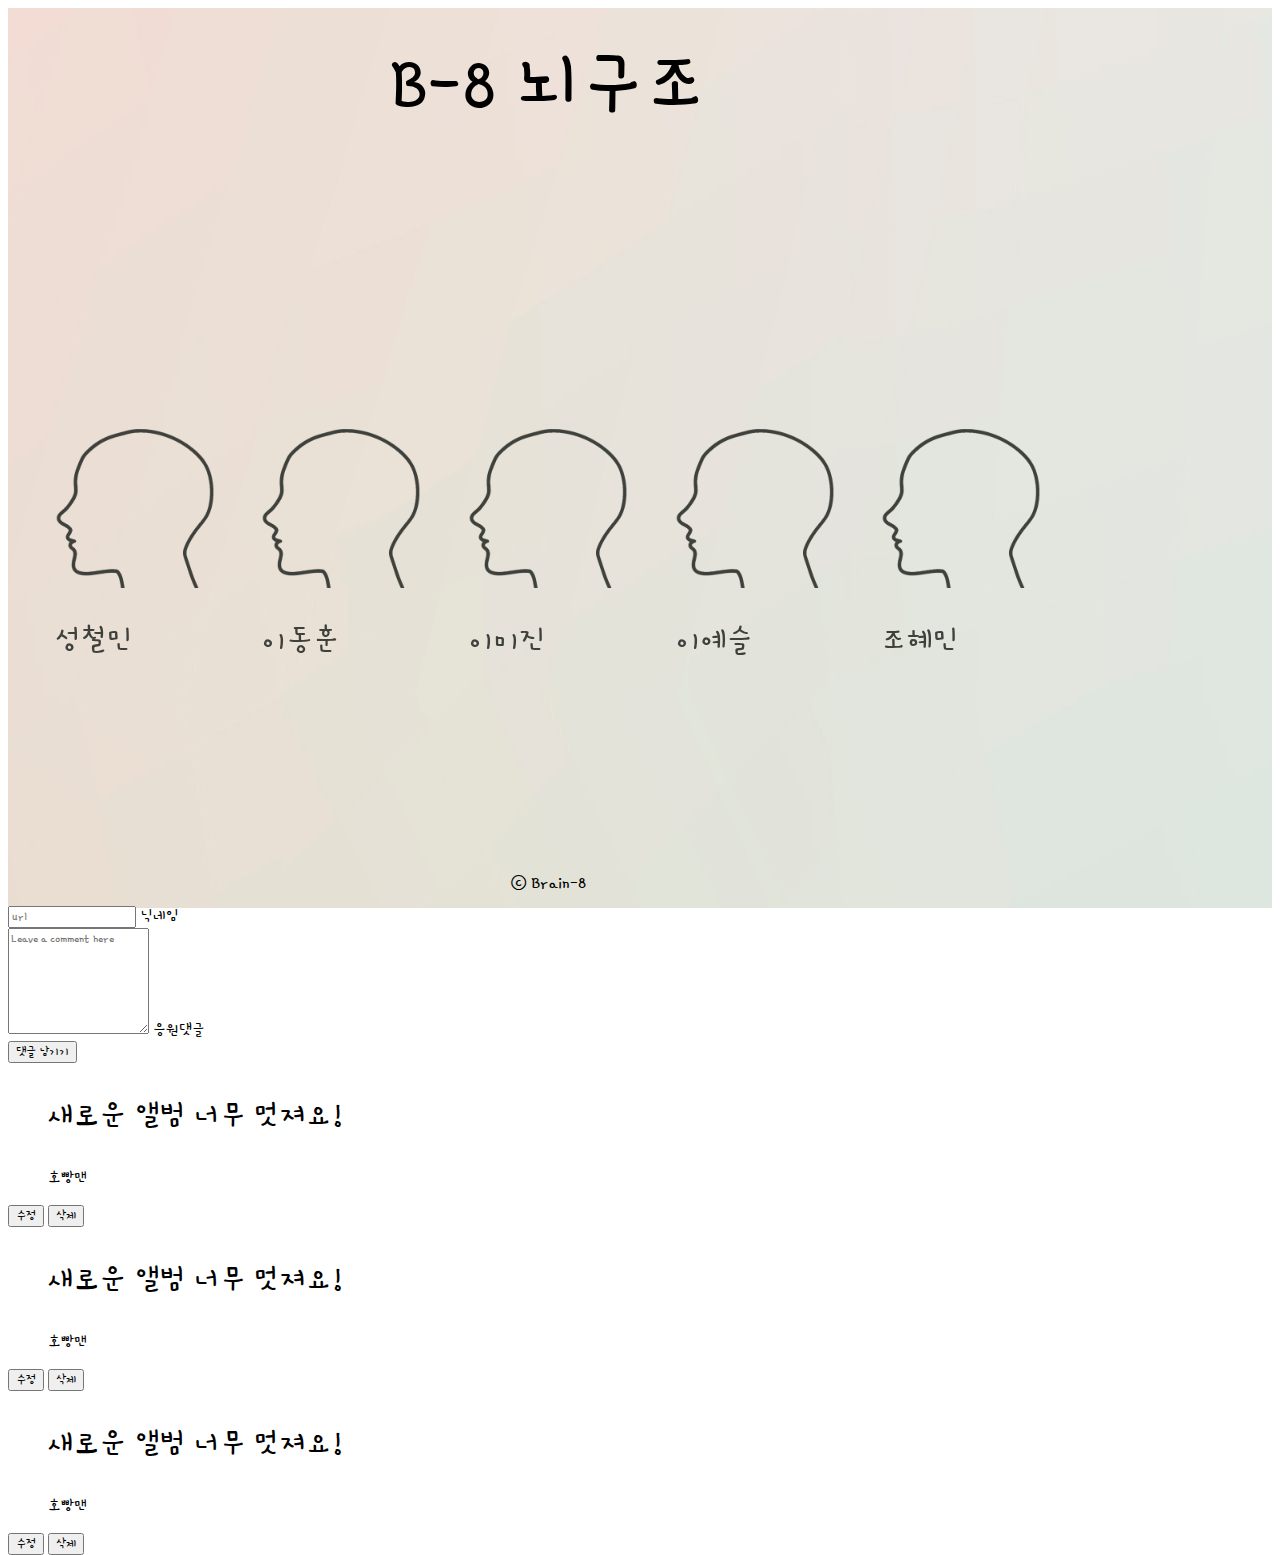
==== index.html @ 3bac29fd "comment save & show" ====
<!DOCTYPE html>
<html lang="en">

<head>
  <meta charset="UTF-8">
  <meta http-equiv="X-UA-Compatible" content="IE=edge">
  <meta name="viewport" content="width=device-width, initial-scale=1.0">
  <meta property="og:title" content="B-8조" />
  <meta property="og:description" content="팀 소개 페이지" />
  <meta property="og:image" content="img" />
  <title>B-8 팀 소개 페이지</title>

  <!-- css link -->
  <link rel="stylesheet" href="../static/css/style.css?after" type="text/css">
  <link rel="stylesheet" href="../static/css/animations.css?after" type="text/css">

  <!-- 부트스트랩, jQuery -->
  <link href="https://cdn.jsdelivr.net/npm/bootstrap@5.2.3/dist/css/bootstrap.min.css" rel="stylesheet"
    integrity="sha384-rbsA2VBKQhggwzxH7pPCaAqO46MgnOM80zW1RWuH61DGLwZJEdK2Kadq2F9CUG65" crossorigin="anonymous">
  <script src="https://ajax.googleapis.com/ajax/libs/jquery/3.5.1/jquery.min.js"></script>
  <script src="https://cdn.jsdelivr.net/npm/bootstrap@5.0.2/dist/js/bootstrap.bundle.min.js"
    integrity="sha384-MrcW6ZMFYlzcLA8Nl+NtUVF0sA7MsXsP1UyJoMp4YLEuNSfAP+JcXn/tWtIaxVXM"
    crossorigin="anonymous"></script>
</head>

<script>
  /* brain content hovering jquery */
  $(document).ready(function () {
    $('.brain').hover(function () {
      $(this).addClass('floating');
    },
      function () {
        $(this).removeClass('floating');
      }
    )
  })
  /* brain content hovering jquery end */



  // comment POST

  $(document).ready(function () {
        show_comment();
      });
     
      function save_comment() {

        let name = $('#name').val()
        let comment = $('#comment').val()
        let formData = new FormData();
        formData.append("name_give", name);
        formData.append("comment_give", comment);

        fetch('/', {method: "POST", body: formData,}).then((res) => res.json()).then((data) => {
         
            alert(data["msg"]);
            window.location.reload();
          });
      }

      //comment GET

      function show_comment() { 
        fetch('/comment',{ method: "GET" }).then((res) => res.json()).then((data) => {
						let rows = data['result']
            

            $('#comment-list').empty()

            rows.forEach((a)=>{
              let name = a['name']
              let comment = a['comment']
              let _id =a['_id']
              // id 값을 forEach 에서 네임이랑 커멘트처럼 받아서 어펜드 붙이는 그 에디트 ,리무브 함수의 소괄호 안에 넣어주면

              let temp_html = `<div class="card">
                                  <div class="card-body">
                                    <blockquote class="blockquote mb-0">
                                      <p>${comment}</p>
                                      <footer class="blockquote-footer">${name}</footer>
                                    </blockquote>
                                  </div>
                                </div>
                                <button onclick="edit_comment(${_id})" type="button" class="btn btn-dark">
                                        수정
                                      </button>
                                      <button onclick="remove_comment(${_id})" type="button" class="btn btn-dark">
                                        삭제
                                      </button>`

              $('#comment-list').append(temp_html)
         })
				})
      }



      // function edit_comment(_id){
      //   fetch ('/comment/edit/'+_id,{method : "POST"}).then((res)=>res.json()).then((data) => {})


      //   alert(data["msg"]);
      //   window.location.reload();
      // }

      //edit_comment GET edit 뒤에 아이디 값이 url이 되게

      // function edit_comment(_id) {
      //   fetch('/comment/edit/'+_id,{method : "GET"}).then((res)=>res.json()).then((data)=>{
      //     let select = data['result']
      //         $('#textarea').empty
      //       select.forEach((a)=>{
      //         let name = a['name']
      //         let comment = a['comment']
      //         let _id =a['_id']

  // id 값을 forEach 에서 네임이랑 커멘트처럼 받아서 어펜드 붙이는 그 에디트 ,리무브 함수의 소괄호 안에 넣어주면

  // let before_edit_html = `<div class="mypost">
  //                           <div class="form-floating mb-3">
  //                             <input type="text" class="form-control" id="name" placeholder="url" />
  //                             <label for="floatingInput">${name}</label>
  //                           </div>
  //                           <div class="form-floating">
  //                             <textarea
  //                               class="form-control"
  //                               placeholder="Leave a comment here"
  //                               id="comment"
  //                               style="height: 100px"
  //                             ></textarea>
  //                             <label for="floatingTextarea2">${comment}</label>
  //                           </div>
  //                           <button onclick="save_comment(${_id})" type="button" class="btn btn-dark">
  //                             댓글 남기기
  //                           </button>
                          
  //                         </div>`
                          
  //                         $('#textarea').append(before_edit_html)
       
  //       })
  //     })}


      // function show_edited_comment(){
      //   fetch('/comment/edit/'+id, {method: "POST", body: formData,}).then((res) => res.json()).then((data) => {
         
      //   let name = $('#name').val()
      //   let comment = $('#comment').val()
      //   let formData = new FormData();
      //   formData.append("editname_give", name);
      //   formData.append("editcomment_give", comment);

      //    alert(data["msg"]);
      //    window.location.reload();


      //  });

      // }

</script>

<body>
  <div class="cover">
    <div class="container">

      <!-- title html -->
      <div class="title">
        B-8 뇌구조
      </div>
      <!-- title html end -->

      <!-- section html -->
      <div class="section">
        <div class="brain-cover">
          <div class="brain">
            <img src="../static/img/brain.png">
            <p>성철민</p>
          </div>
          <div class="brain">
            <img src="../static/img/brain.png">
            <p>이동훈</p>
          </div>
          <div class="brain">
            <img src="../static/img/brain.png">
            <p>이미진</p>
          </div>
          <div class="brain">
            <img src="../static/img/brain.png">
            <p>이예슬</p>
          </div>
          <div class="brain">
            <img src="../static/img/brain.png">
            <p>조혜민</p>
          </div>
        </div>
      </div>
      <div class="bottom">
        <p style="margin: 0 auto; font-size: 1.2rem;">ⓒ Brain-8</p>
      </div>
      



      <div class="mypost" id="textarea">
        <div class="form-floating mb-3">
          <input type="text" class="form-control" id="name" placeholder="url" />
          <label for="floatingInput">닉네임</label>
        </div>
        <div class="form-floating">
          <textarea
            class="form-control"
            placeholder="Leave a comment here"
            id="comment"
            style="height: 100px"
          ></textarea>
          <label for="floatingTextarea2">응원댓글</label>
        </div>
        <button onclick="save_comment()" type="button" class="btn btn-dark">
          댓글 남기기
        </button>
       
      </div>
      <div class="mycards" id="comment-list">
        <div class="card">
          <div class="card-body">
            <blockquote class="blockquote mb-0">
              <p>새로운 앨범 너무 멋져요!</p>
              <footer class="blockquote-footer">호빵맨</footer>
            </blockquote>
             <button onclick="edit_comment()" type="button" class="btn btn-dark">
          수정
        </button>
        <button onclick="remove_comment()" type="button" class="btn btn-dark">
          삭제
        </button>
          </div>
        </div>
        <div class="card">
          <div class="card-body">
            <blockquote class="blockquote mb-0">
              <p>새로운 앨범 너무 멋져요!</p>
              <footer class="blockquote-footer">호빵맨</footer>
            </blockquote>
            <button onclick="edit_comment()" type="button" class="btn btn-dark">
              수정
            </button>
            <button onclick="remove_comment()" type="button" class="btn btn-dark">
              삭제
            </button>
          </div>
        </div>
        <div class="card">
          <div class="card-body">
            <blockquote class="blockquote mb-0">
              <p>새로운 앨범 너무 멋져요!</p>
              <footer class="blockquote-footer">호빵맨</footer>
            </blockquote>
            <button onclick="edit_comment()" type="button" class="btn btn-dark">
              수정
            </button>
            <button onclick="remove_comment()" type="button" class="btn btn-dark">
              삭제
            </button>
          </div>
        </div>
      </div>
      
      <!-- section html end -->
      
    </div>
  


  </div>
</body>

</html>
---- static/css/style.css ----
/* 폰트 import */
@import url('https://fonts.googleapis.com/css2?family=Gamja+Flower&display=swap');

/* 전체 Gamja Flower 폰트 적용 */
* {
  font-family: 'Gamja Flower', cursive;
}

body {
  font-size: 1rem;
}

p {
  font-size:  2rem;
}

.cover {
  height: 100vh;
  background-size:cover;
  background: no-repeat center;
  background-image:url('../img/bg.jpg');
}

.container {
  width: 1080px;
  height: 100%;
}

.title {
  display: flex;
  width: 100%;
  height: 150px;
  align-items: center;
  justify-content: center;
  flex-direction: column;
  font-size: 5rem;
}

.section {
  width: 100%;
  height: 78vh;
  display: flex;
  align-items: center;
}

img {
  max-width: 100%;
  display: block;
}

.brain-cover {
  width: 100%;
  display: flex;
  flex-direction: row;
  flex-wrap: nowrap;
  justify-content: space-evenly;
  margin: 200px auto;
}

.brain {
  width: 10rem;
  height:10rem;
  filter: invert(17%) sepia(1%) saturate(4290%) hue-rotate(47deg) brightness(102%) contrast(77%);
}

.brain:hover {
  filter: invert(53%) sepia(53%) saturate(6363%) hue-rotate(334deg) brightness(104%) contrast(96%);
}

.bottom {
  width: 100%;
  height: 5vh;
  display: flex;
  align-items: center;
  margin: 0 auto;
}



/* brain modal css */
.brain-modal-bg {
  width: 100%;
  height: 100%;
  position: fixed;
  top: 0;
  left: 0;
  right: 0;
  background: rgba(0, 0, 0, 0.6);
  z-index: 999;
  display:none;
}

.brain-modal-wrap {
  min-width: 950px;
  min-height: 950px;
  position: absolute;
  top: 50%;
  left: 50%;
  transform: translate(-50%, -50%);
  width: 50%;
  height: 80vh;
  z-index: 1000;
  background-size:cover;
  background: no-repeat center;
  background-image:url('../img/bg.jpg');
  display:none;
}

.brain-btn-open {
  text-decoration: none;
  color: inherit;
  display: block;
}

.brain-content {
  position: relative;
  display: flex;
  width: 80%;
  max-height: 100%;
  z-index: 1001;
  flex-direction: row;
  margin: 0 auto;
  max-width: 100%;
}

.brain-part {
  filter: invert(46%) sepia(8%) saturate(9%) hue-rotate(341deg) brightness(90%) contrast(86%);
}

.brain-part1 {
  position:absolute;
  left: 15%;
  top: 50%;
  z-index:1100;
  margin: 0 auto;
}

.brain-part2 {
  position:absolute;
  left: 16%;
  top: 4%;
  z-index:1100;
}

.brain-part3 {
  position:absolute;
  left: 57%;
  top: 4.5%;
  z-index:1100;
}

.brain-part4 {
  position:absolute;
  left: 36%;
  top: 20%;
  z-index:1100;
  transform: scale(0.93);
}

.brain-part5 {
  position:absolute;
  left: 63%;
  top: 34%;
  z-index:1100;
  transform: scale(0.93)
}

.brain-part6 {
  position:absolute;
  left: 22%;
  top: 44%;
  z-index:1100;
  transform: scale(0.93)
}

.brain-part7 {
  position:absolute;
  left: 60%;
  top: 64%;
  z-index:1100;
  transform: scale(0.93)
}

.brain-part8 {
  position:absolute;
  left: 14%;
  top: 31%;
  z-index:1100;
  transform: scale(0.93)
}

.brain-img {
  position: relative;
  width: 100%;
  vertical-align: middle;
}

.brain-part:hover {
  transform: scale(1.05);
  filter: invert(53%) sepia(53%) saturate(6363%) hue-rotate(334deg) brightness(104%) contrast(96%);
  z-index: 5000;
}

.brain-text {
  position:absolute;
  transform: translate(-50%, -50%);
  top: 50%;
  left: 50%;
  word-break:break-all;
  line-height: 2rem;
  filter: invert(53%) sepia(53%) saturate(6363%) hue-rotate(334deg) brightness(0%) contrast(96%);
}

/* brain modal css end */
---- static/css/animations.css ----
/*
==============================================
CSS3 ANIMATION CHEAT SHEET
==============================================

Made by Justin Aguilar

www.justinaguilar.com/animations/

Questions, comments, concerns, love letters:
justin@justinaguilar.com
==============================================
*/

/*
==============================================
slideDown
==============================================
*/


.slideDown{
	animation-name: slideDown;
	-webkit-animation-name: slideDown;	

	animation-duration: 1s;	
	-webkit-animation-duration: 1s;

	animation-timing-function: ease;	
	-webkit-animation-timing-function: ease;	

	visibility: visible !important;						
}

@keyframes slideDown {
	0% {
		transform: translateY(-100%);
	}
	50%{
		transform: translateY(8%);
	}
	65%{
		transform: translateY(-4%);
	}
	80%{
		transform: translateY(4%);
	}
	95%{
		transform: translateY(-2%);
	}			
	100% {
		transform: translateY(0%);
	}		
}

@-webkit-keyframes slideDown {
	0% {
		-webkit-transform: translateY(-100%);
	}
	50%{
		-webkit-transform: translateY(8%);
	}
	65%{
		-webkit-transform: translateY(-4%);
	}
	80%{
		-webkit-transform: translateY(4%);
	}
	95%{
		-webkit-transform: translateY(-2%);
	}			
	100% {
		-webkit-transform: translateY(0%);
	}	
}

/*
==============================================
slideUp
==============================================
*/


.slideUp{
	animation-name: slideUp;
	-webkit-animation-name: slideUp;	

	animation-duration: 1s;	
	-webkit-animation-duration: 1s;

	animation-timing-function: ease;	
	-webkit-animation-timing-function: ease;

	visibility: visible !important;			
}

@keyframes slideUp {
	0% {
		transform: translateY(100%);
	}
	50%{
		transform: translateY(-8%);
	}
	65%{
		transform: translateY(4%);
	}
	80%{
		transform: translateY(-4%);
	}
	95%{
		transform: translateY(2%);
	}			
	100% {
		transform: translateY(0%);
	}	
}

@-webkit-keyframes slideUp {
	0% {
		-webkit-transform: translateY(100%);
	}
	50%{
		-webkit-transform: translateY(-8%);
	}
	65%{
		-webkit-transform: translateY(4%);
	}
	80%{
		-webkit-transform: translateY(-4%);
	}
	95%{
		-webkit-transform: translateY(2%);
	}			
	100% {
		-webkit-transform: translateY(0%);
	}	
}

/*
==============================================
slideLeft
==============================================
*/


.slideLeft{
	animation-name: slideLeft;
	-webkit-animation-name: slideLeft;	

	animation-duration: 1s;	
	-webkit-animation-duration: 1s;

	animation-timing-function: ease-in-out;	
	-webkit-animation-timing-function: ease-in-out;		

	visibility: visible !important;	
}

@keyframes slideLeft {
	0% {
		transform: translateX(150%);
	}
	50%{
		transform: translateX(-8%);
	}
	65%{
		transform: translateX(4%);
	}
	80%{
		transform: translateX(-4%);
	}
	95%{
		transform: translateX(2%);
	}			
	100% {
		transform: translateX(0%);
	}
}

@-webkit-keyframes slideLeft {
	0% {
		-webkit-transform: translateX(150%);
	}
	50%{
		-webkit-transform: translateX(-8%);
	}
	65%{
		-webkit-transform: translateX(4%);
	}
	80%{
		-webkit-transform: translateX(-4%);
	}
	95%{
		-webkit-transform: translateX(2%);
	}			
	100% {
		-webkit-transform: translateX(0%);
	}
}

/*
==============================================
slideRight
==============================================
*/


.slideRight{
	animation-name: slideRight;
	-webkit-animation-name: slideRight;	

	animation-duration: 1s;	
	-webkit-animation-duration: 1s;

	animation-timing-function: ease-in-out;	
	-webkit-animation-timing-function: ease-in-out;		

	visibility: visible !important;	
}

@keyframes slideRight {
	0% {
		transform: translateX(-150%);
	}
	50%{
		transform: translateX(8%);
	}
	65%{
		transform: translateX(-4%);
	}
	80%{
		transform: translateX(4%);
	}
	95%{
		transform: translateX(-2%);
	}			
	100% {
		transform: translateX(0%);
	}	
}

@-webkit-keyframes slideRight {
	0% {
		-webkit-transform: translateX(-150%);
	}
	50%{
		-webkit-transform: translateX(8%);
	}
	65%{
		-webkit-transform: translateX(-4%);
	}
	80%{
		-webkit-transform: translateX(4%);
	}
	95%{
		-webkit-transform: translateX(-2%);
	}			
	100% {
		-webkit-transform: translateX(0%);
	}
}

/*
==============================================
slideExpandUp
==============================================
*/


.slideExpandUp{
	animation-name: slideExpandUp;
	-webkit-animation-name: slideExpandUp;	

	animation-duration: 1.6s;	
	-webkit-animation-duration: 1.6s;

	animation-timing-function: ease-out;	
	-webkit-animation-timing-function: ease -out;

	visibility: visible !important;	
}

@keyframes slideExpandUp {
	0% {
		transform: translateY(100%) scaleX(0.5);
	}
	30%{
		transform: translateY(-8%) scaleX(0.5);
	}	
	40%{
		transform: translateY(2%) scaleX(0.5);
	}
	50%{
		transform: translateY(0%) scaleX(1.1);
	}
	60%{
		transform: translateY(0%) scaleX(0.9);		
	}
	70% {
		transform: translateY(0%) scaleX(1.05);
	}			
	80%{
		transform: translateY(0%) scaleX(0.95);		
	}
	90% {
		transform: translateY(0%) scaleX(1.02);
	}	
	100%{
		transform: translateY(0%) scaleX(1);		
	}
}

@-webkit-keyframes slideExpandUp {
	0% {
		-webkit-transform: translateY(100%) scaleX(0.5);
	}
	30%{
		-webkit-transform: translateY(-8%) scaleX(0.5);
	}	
	40%{
		-webkit-transform: translateY(2%) scaleX(0.5);
	}
	50%{
		-webkit-transform: translateY(0%) scaleX(1.1);
	}
	60%{
		-webkit-transform: translateY(0%) scaleX(0.9);		
	}
	70% {
		-webkit-transform: translateY(0%) scaleX(1.05);
	}			
	80%{
		-webkit-transform: translateY(0%) scaleX(0.95);		
	}
	90% {
		-webkit-transform: translateY(0%) scaleX(1.02);
	}	
	100%{
		-webkit-transform: translateY(0%) scaleX(1);		
	}
}

/*
==============================================
expandUp
==============================================
*/


.expandUp{
	animation-name: expandUp;
	-webkit-animation-name: expandUp;	

	animation-duration: 0.7s;	
	-webkit-animation-duration: 0.7s;

	animation-timing-function: ease;	
	-webkit-animation-timing-function: ease;		

	visibility: visible !important;	
}

@keyframes expandUp {
	0% {
		transform: translateY(100%) scale(0.6) scaleY(0.5);
	}
	60%{
		transform: translateY(-7%) scaleY(1.12);
	}
	75%{
		transform: translateY(3%);
	}	
	100% {
		transform: translateY(0%) scale(1) scaleY(1);
	}	
}

@-webkit-keyframes expandUp {
	0% {
		-webkit-transform: translateY(100%) scale(0.6) scaleY(0.5);
	}
	60%{
		-webkit-transform: translateY(-7%) scaleY(1.12);
	}
	75%{
		-webkit-transform: translateY(3%);
	}	
	100% {
		-webkit-transform: translateY(0%) scale(1) scaleY(1);
	}	
}

/*
==============================================
fadeIn
==============================================
*/

.fadeIn{
	animation-name: fadeIn;
	-webkit-animation-name: fadeIn;	

	animation-duration: 1.5s;	
	-webkit-animation-duration: 1.5s;

	animation-timing-function: ease-in-out;	
	-webkit-animation-timing-function: ease-in-out;		

	visibility: visible !important;	
}

@keyframes fadeIn {
	0% {
		transform: scale(0);
		opacity: 0.0;		
	}
	60% {
		transform: scale(1.1);	
	}
	80% {
		transform: scale(0.9);
		opacity: 1;	
	}	
	100% {
		transform: scale(1);
		opacity: 1;	
	}		
}

@-webkit-keyframes fadeIn {
	0% {
		-webkit-transform: scale(0);
		opacity: 0.0;		
	}
	60% {
		-webkit-transform: scale(1.1);
	}
	80% {
		-webkit-transform: scale(0.9);
		opacity: 1;	
	}	
	100% {
		-webkit-transform: scale(1);
		opacity: 1;	
	}		
}

/*
==============================================
expandOpen
==============================================
*/


.expandOpen{
	animation-name: expandOpen;
	-webkit-animation-name: expandOpen;	

	animation-duration: 1.2s;	
	-webkit-animation-duration: 1.2s;

	animation-timing-function: ease-out;	
	-webkit-animation-timing-function: ease-out;	

	visibility: visible !important;	
}

@keyframes expandOpen {
	0% {
		transform: scale(1.8);		
	}
	50% {
		transform: scale(0.95);
	}	
	80% {
		transform: scale(1.05);
	}
	90% {
		transform: scale(0.98);
	}	
	100% {
		transform: scale(1);
	}			
}

@-webkit-keyframes expandOpen {
	0% {
		-webkit-transform: scale(1.8);		
	}
	50% {
		-webkit-transform: scale(0.95);
	}	
	80% {
		-webkit-transform: scale(1.05);
	}
	90% {
		-webkit-transform: scale(0.98);
	}	
	100% {
		-webkit-transform: scale(1);
	}					
}

/*
==============================================
bigEntrance
==============================================
*/


.bigEntrance{
	animation-name: bigEntrance;
	-webkit-animation-name: bigEntrance;	

	animation-duration: 1.6s;	
	-webkit-animation-duration: 1.6s;

	animation-timing-function: ease-out;	
	-webkit-animation-timing-function: ease-out;	

	visibility: visible !important;			
}

@keyframes bigEntrance {
	0% {
		transform: scale(0.3) rotate(6deg) translateX(-30%) translateY(30%);
		opacity: 0.2;
	}
	30% {
		transform: scale(1.03) rotate(-2deg) translateX(2%) translateY(-2%);		
		opacity: 1;
	}
	45% {
		transform: scale(0.98) rotate(1deg) translateX(0%) translateY(0%);
		opacity: 1;
	}
	60% {
		transform: scale(1.01) rotate(-1deg) translateX(0%) translateY(0%);		
		opacity: 1;
	}	
	75% {
		transform: scale(0.99) rotate(1deg) translateX(0%) translateY(0%);
		opacity: 1;
	}
	90% {
		transform: scale(1.01) rotate(0deg) translateX(0%) translateY(0%);		
		opacity: 1;
	}	
	100% {
		transform: scale(1) rotate(0deg) translateX(0%) translateY(0%);
		opacity: 1;
	}		
}

@-webkit-keyframes bigEntrance {
	0% {
		-webkit-transform: scale(0.3) rotate(6deg) translateX(-30%) translateY(30%);
		opacity: 0.2;
	}
	30% {
		-webkit-transform: scale(1.03) rotate(-2deg) translateX(2%) translateY(-2%);		
		opacity: 1;
	}
	45% {
		-webkit-transform: scale(0.98) rotate(1deg) translateX(0%) translateY(0%);
		opacity: 1;
	}
	60% {
		-webkit-transform: scale(1.01) rotate(-1deg) translateX(0%) translateY(0%);		
		opacity: 1;
	}	
	75% {
		-webkit-transform: scale(0.99) rotate(1deg) translateX(0%) translateY(0%);
		opacity: 1;
	}
	90% {
		-webkit-transform: scale(1.01) rotate(0deg) translateX(0%) translateY(0%);		
		opacity: 1;
	}	
	100% {
		-webkit-transform: scale(1) rotate(0deg) translateX(0%) translateY(0%);
		opacity: 1;
	}				
}

/*
==============================================
hatch
==============================================
*/

.hatch{
	animation-name: hatch;
	-webkit-animation-name: hatch;	

	animation-duration: 2s;	
	-webkit-animation-duration: 2s;

	animation-timing-function: ease-in-out;	
	-webkit-animation-timing-function: ease-in-out;

	transform-origin: 50% 100%;
	-ms-transform-origin: 50% 100%;
	-webkit-transform-origin: 50% 100%; 

	visibility: visible !important;		
}

@keyframes hatch {
	0% {
		transform: rotate(0deg) scaleY(0.6);
	}
	20% {
		transform: rotate(-2deg) scaleY(1.05);
	}
	35% {
		transform: rotate(2deg) scaleY(1);
	}
	50% {
		transform: rotate(-2deg);
	}	
	65% {
		transform: rotate(1deg);
	}	
	80% {
		transform: rotate(-1deg);
	}		
	100% {
		transform: rotate(0deg);
	}									
}

@-webkit-keyframes hatch {
	0% {
		-webkit-transform: rotate(0deg) scaleY(0.6);
	}
	20% {
		-webkit-transform: rotate(-2deg) scaleY(1.05);
	}
	35% {
		-webkit-transform: rotate(2deg) scaleY(1);
	}
	50% {
		-webkit-transform: rotate(-2deg);
	}	
	65% {
		-webkit-transform: rotate(1deg);
	}	
	80% {
		-webkit-transform: rotate(-1deg);
	}		
	100% {
		-webkit-transform: rotate(0deg);
	}		
}


/*
==============================================
bounce
==============================================
*/


.bounce{
	animation-name: bounce;
	-webkit-animation-name: bounce;	

	animation-duration: 1.6s;	
	-webkit-animation-duration: 1.6s;

	animation-timing-function: ease;	
	-webkit-animation-timing-function: ease;	
	
	transform-origin: 50% 100%;
	-ms-transform-origin: 50% 100%;
	-webkit-transform-origin: 50% 100%; 	
}

@keyframes bounce {
	0% {
		transform: translateY(0%) scaleY(0.6);
	}
	60%{
		transform: translateY(-100%) scaleY(1.1);
	}
	70%{
		transform: translateY(0%) scaleY(0.95) scaleX(1.05);
	}
	80%{
		transform: translateY(0%) scaleY(1.05) scaleX(1);
	}	
	90%{
		transform: translateY(0%) scaleY(0.95) scaleX(1);
	}				
	100%{
		transform: translateY(0%) scaleY(1) scaleX(1);
	}	
}

@-webkit-keyframes bounce {
	0% {
		-webkit-transform: translateY(0%) scaleY(0.6);
	}
	60%{
		-webkit-transform: translateY(-100%) scaleY(1.1);
	}
	70%{
		-webkit-transform: translateY(0%) scaleY(0.95) scaleX(1.05);
	}
	80%{
		-webkit-transform: translateY(0%) scaleY(1.05) scaleX(1);
	}	
	90%{
		-webkit-transform: translateY(0%) scaleY(0.95) scaleX(1);
	}				
	100%{
		-webkit-transform: translateY(0%) scaleY(1) scaleX(1);
	}		
}


/*
==============================================
pulse
==============================================
*/

.pulse{
	animation-name: pulse;
	-webkit-animation-name: pulse;	

	animation-duration: 1.5s;	
	-webkit-animation-duration: 1.5s;

	animation-iteration-count: infinite;
	-webkit-animation-iteration-count: infinite;
}

@keyframes pulse {
	0% {
		transform: scale(0.9);
		opacity: 0.7;		
	}
	50% {
		transform: scale(1);
		opacity: 1;	
	}	
	100% {
		transform: scale(0.9);
		opacity: 0.7;	
	}			
}

@-webkit-keyframes pulse {
	0% {
		-webkit-transform: scale(0.95);
		opacity: 0.7;		
	}
	50% {
		-webkit-transform: scale(1);
		opacity: 1;	
	}	
	100% {
		-webkit-transform: scale(0.95);
		opacity: 0.7;	
	}			
}

/*
==============================================
floating
==============================================
*/

.floating{
	animation-name: floating;
	-webkit-animation-name: floating;

	animation-duration: 3s;	
	-webkit-animation-duration: 3s;

	animation-iteration-count: infinite;
	-webkit-animation-iteration-count: infinite;
	animation-timing-function: ease-in-out;
}

@keyframes floating {
	0% {
		transform: translateY(0%);	
	}
	50% {
		transform: translateY(-3%);	
	}	
	100% {
		transform: translateY(0%);
	}			
}

@-webkit-keyframes floating {
	0% {
		transform: translateY(0%);	
	}
	50% {
		transform: translateY(-3%);	
	}	
	100% {
		transform: translateY(0%);
	}				
}

/*
==============================================
tossing
==============================================
*/

.tossing{
	animation-name: tossing;
	-webkit-animation-name: tossing;	

	animation-duration: 2.5s;	
	-webkit-animation-duration: 2.5s;

	animation-iteration-count: infinite;
	-webkit-animation-iteration-count: infinite;
}

@keyframes tossing {
	0% {
		transform: rotate(-4deg);	
	}
	50% {
		transform: rotate(4deg);
	}
	100% {
		transform: rotate(-4deg);	
	}						
}

@-webkit-keyframes tossing {
	0% {
		-webkit-transform: rotate(-4deg);	
	}
	50% {
		-webkit-transform: rotate(4deg);
	}
	100% {
		-webkit-transform: rotate(-4deg);	
	}				
}

/*
==============================================
pullUp
==============================================
*/

.pullUp{
	animation-name: pullUp;
	-webkit-animation-name: pullUp;	

	animation-duration: 1.1s;	
	-webkit-animation-duration: 1.1s;

	animation-timing-function: ease-out;	
	-webkit-animation-timing-function: ease-out;	

	transform-origin: 50% 100%;
	-ms-transform-origin: 50% 100%;
	-webkit-transform-origin: 50% 100%; 		
}

@keyframes pullUp {
	0% {
		transform: scaleY(0.1);
	}
	40% {
		transform: scaleY(1.02);
	}
	60% {
		transform: scaleY(0.98);
	}
	80% {
		transform: scaleY(1.01);
	}
	100% {
		transform: scaleY(0.98);
	}				
	80% {
		transform: scaleY(1.01);
	}
	100% {
		transform: scaleY(1);
	}							
}

@-webkit-keyframes pullUp {
	0% {
		-webkit-transform: scaleY(0.1);
	}
	40% {
		-webkit-transform: scaleY(1.02);
	}
	60% {
		-webkit-transform: scaleY(0.98);
	}
	80% {
		-webkit-transform: scaleY(1.01);
	}
	100% {
		-webkit-transform: scaleY(0.98);
	}				
	80% {
		-webkit-transform: scaleY(1.01);
	}
	100% {
		-webkit-transform: scaleY(1);
	}		
}

/*
==============================================
pullDown
==============================================
*/

.pullDown{
	animation-name: pullDown;
	-webkit-animation-name: pullDown;	

	animation-duration: 1.1s;	
	-webkit-animation-duration: 1.1s;

	animation-timing-function: ease-out;	
	-webkit-animation-timing-function: ease-out;	

	transform-origin: 50% 0%;
	-ms-transform-origin: 50% 0%;
	-webkit-transform-origin: 50% 0%; 		
}

@keyframes pullDown {
	0% {
		transform: scaleY(0.1);
	}
	40% {
		transform: scaleY(1.02);
	}
	60% {
		transform: scaleY(0.98);
	}
	80% {
		transform: scaleY(1.01);
	}
	100% {
		transform: scaleY(0.98);
	}				
	80% {
		transform: scaleY(1.01);
	}
	100% {
		transform: scaleY(1);
	}							
}

@-webkit-keyframes pullDown {
	0% {
		-webkit-transform: scaleY(0.1);
	}
	40% {
		-webkit-transform: scaleY(1.02);
	}
	60% {
		-webkit-transform: scaleY(0.98);
	}
	80% {
		-webkit-transform: scaleY(1.01);
	}
	100% {
		-webkit-transform: scaleY(0.98);
	}				
	80% {
		-webkit-transform: scaleY(1.01);
	}
	100% {
		-webkit-transform: scaleY(1);
	}		
}

/*
==============================================
stretchLeft
==============================================
*/

.stretchLeft{
	animation-name: stretchLeft;
	-webkit-animation-name: stretchLeft;	

	animation-duration: 1.5s;	
	-webkit-animation-duration: 1.5s;

	animation-timing-function: ease-out;	
	-webkit-animation-timing-function: ease-out;	

	transform-origin: 100% 0%;
	-ms-transform-origin: 100% 0%;
	-webkit-transform-origin: 100% 0%; 
}

@keyframes stretchLeft {
	0% {
		transform: scaleX(0.3);
	}
	40% {
		transform: scaleX(1.02);
	}
	60% {
		transform: scaleX(0.98);
	}
	80% {
		transform: scaleX(1.01);
	}
	100% {
		transform: scaleX(0.98);
	}				
	80% {
		transform: scaleX(1.01);
	}
	100% {
		transform: scaleX(1);
	}							
}

@-webkit-keyframes stretchLeft {
	0% {
		-webkit-transform: scaleX(0.3);
	}
	40% {
		-webkit-transform: scaleX(1.02);
	}
	60% {
		-webkit-transform: scaleX(0.98);
	}
	80% {
		-webkit-transform: scaleX(1.01);
	}
	100% {
		-webkit-transform: scaleX(0.98);
	}				
	80% {
		-webkit-transform: scaleX(1.01);
	}
	100% {
		-webkit-transform: scaleX(1);
	}		
}

/*
==============================================
stretchRight
==============================================
*/

.stretchRight{
	animation-name: stretchRight;
	-webkit-animation-name: stretchRight;	

	animation-duration: 1.5s;	
	-webkit-animation-duration: 1.5s;

	animation-timing-function: ease-out;	
	-webkit-animation-timing-function: ease-out;	

	transform-origin: 0% 0%;
	-ms-transform-origin: 0% 0%;
	-webkit-transform-origin: 0% 0%; 		
}

@keyframes stretchRight {
	0% {
		transform: scaleX(0.3);
	}
	40% {
		transform: scaleX(1.02);
	}
	60% {
		transform: scaleX(0.98);
	}
	80% {
		transform: scaleX(1.01);
	}
	100% {
		transform: scaleX(0.98);
	}				
	80% {
		transform: scaleX(1.01);
	}
	100% {
		transform: scaleX(1);
	}							
}

@-webkit-keyframes stretchRight {
	0% {
		-webkit-transform: scaleX(0.3);
	}
	40% {
		-webkit-transform: scaleX(1.02);
	}
	60% {
		-webkit-transform: scaleX(0.98);
	}
	80% {
		-webkit-transform: scaleX(1.01);
	}
	100% {
		-webkit-transform: scaleX(0.98);
	}				
	80% {
		-webkit-transform: scaleX(1.01);
	}
	100% {
		-webkit-transform: scaleX(1);
	}		
}
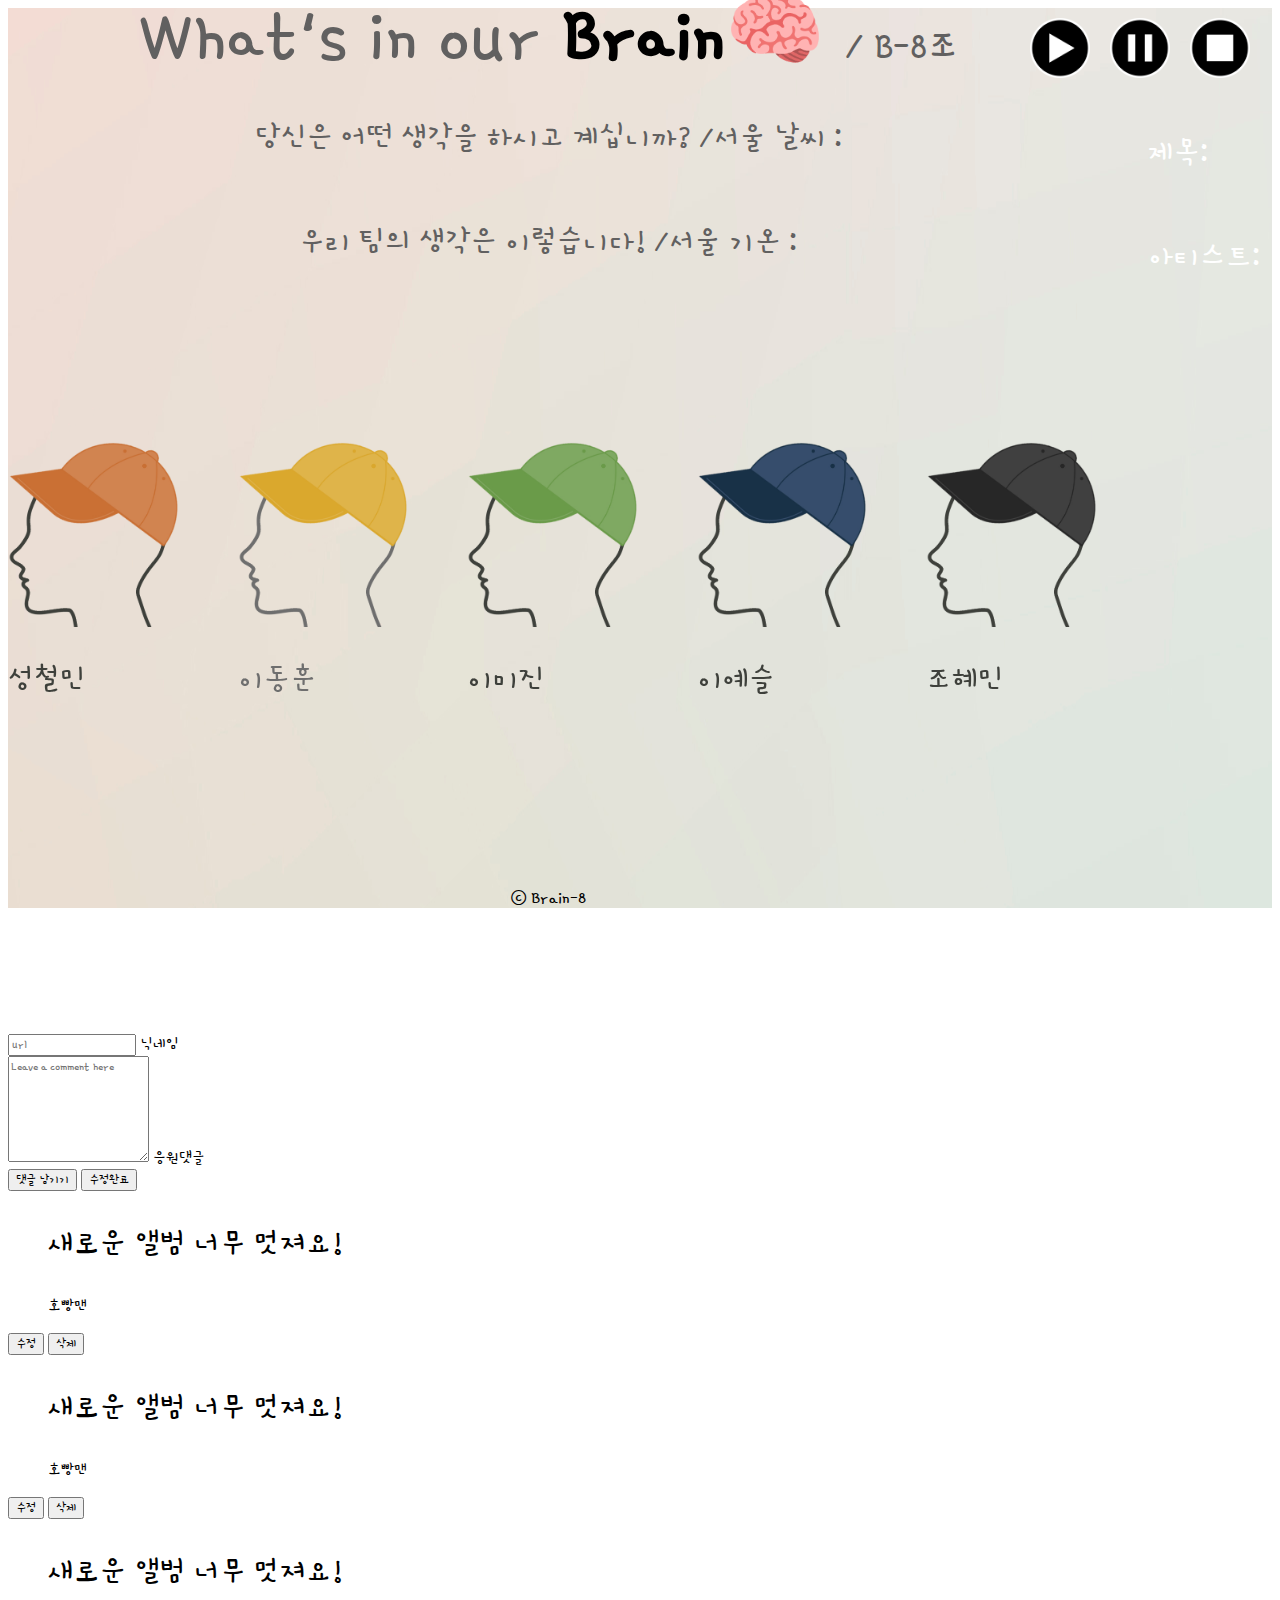
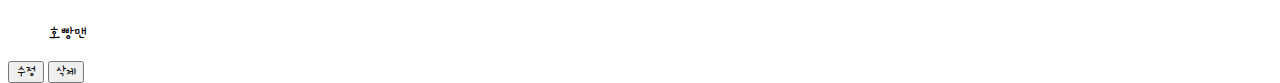
==== commit db87dc6f: "comment" ====
--- a/index.html
+++ b/index.html
@@ -24,6 +24,24 @@
 </head>
 
 <script>
+  $.ajax({
+    type: "GET",
+    url: "https://api.openweathermap.org/data/2.5/weather?lat=37.566536&lon=126.977966&appid=20a67cfc9756c2dff3287c8549a2c229&units=metric",
+    data: {},
+    success: function(response){
+      let weather = response['weather']['0']['main']
+      let temp = response['main']['temp']
+      
+      let temp_html = `<span>${weather}</span>`
+      let temp_html2 = `<span>${temp}</span>`
+      $('#wth').append(temp_html)
+      $('#tp').append(temp_html2)
+    
+    console.log(weather, temp)
+    }
+    })
+
+
   /* brain content hovering jquery */
   $(document).ready(function () {
     $('.brain').hover(function () {
@@ -38,6 +56,7 @@
 
 
 
+
   // comment POST
 
   $(document).ready(function () {
@@ -57,24 +76,26 @@
             alert(data["msg"]);
             window.location.reload();
           });
-      }
+      };
 
       //comment GET
 
       function show_comment() { 
         fetch('/comment',{ method: "GET" }).then((res) => res.json()).then((data) => {
-						let rows = data['result']
+						let rows = JSON.parse(data['result'])
             
-
             $('#comment-list').empty()
 
             rows.forEach((a)=>{
               let name = a['name']
               let comment = a['comment']
-              let _id =a['_id']
-              // id 값을 forEach 에서 네임이랑 커멘트처럼 받아서 어펜드 붙이는 그 에디트 ,리무브 함수의 소괄호 안에 넣어주면
-
-              let temp_html = `<div class="card">
+              let _id =a['_id']['$oid']
+              
+          
+              
+
+              
+              let temp_html = `<div class="card" id='${_id}'>
                                   <div class="card-body">
                                     <blockquote class="blockquote mb-0">
                                       <p>${comment}</p>
@@ -82,125 +103,319 @@
                                     </blockquote>
                                   </div>
                                 </div>
-                                <button onclick="edit_comment(${_id})" type="button" class="btn btn-dark">
+                                <button onclick="edit_comment('${_id}')" type="button" class="btn btn-dark">
                                         수정
                                       </button>
-                                      <button onclick="remove_comment(${_id})" type="button" class="btn btn-dark">
+                                      <button onclick="remove_comment('${_id}')" type="button" class="btn btn-dark">
                                         삭제
                                       </button>`
 
               $('#comment-list').append(temp_html)
-         })
-				})
-      }
-
-
-
-      // function edit_comment(_id){
-      //   fetch ('/comment/edit/'+_id,{method : "POST"}).then((res)=>res.json()).then((data) => {})
-
-
-      //   alert(data["msg"]);
-      //   window.location.reload();
-      // }
-
-      //edit_comment GET edit 뒤에 아이디 값이 url이 되게
-
-      // function edit_comment(_id) {
-      //   fetch('/comment/edit/'+_id,{method : "GET"}).then((res)=>res.json()).then((data)=>{
-      //     let select = data['result']
-      //         $('#textarea').empty
-      //       select.forEach((a)=>{
-      //         let name = a['name']
-      //         let comment = a['comment']
-      //         let _id =a['_id']
-
-  // id 값을 forEach 에서 네임이랑 커멘트처럼 받아서 어펜드 붙이는 그 에디트 ,리무브 함수의 소괄호 안에 넣어주면
-
-  // let before_edit_html = `<div class="mypost">
-  //                           <div class="form-floating mb-3">
-  //                             <input type="text" class="form-control" id="name" placeholder="url" />
-  //                             <label for="floatingInput">${name}</label>
-  //                           </div>
-  //                           <div class="form-floating">
-  //                             <textarea
-  //                               class="form-control"
-  //                               placeholder="Leave a comment here"
-  //                               id="comment"
-  //                               style="height: 100px"
-  //                             ></textarea>
-  //                             <label for="floatingTextarea2">${comment}</label>
-  //                           </div>
-  //                           <button onclick="save_comment(${_id})" type="button" class="btn btn-dark">
-  //                             댓글 남기기
-  //                           </button>
+              
+         });
+				});
+      };
+
+
+     
+
+      function edit_comment(_id) {
+        fetch('/comment/edit/'+_id,{method : "GET"}).then((res)=>res.json()).then((data)=>{
+          let select = JSON.parse(data['result'])
+
+              
+              
+              
+            select.forEach((b)=>{
+              let name = b['name']
+              let comment = b['comment']
+              let _id = b['_id']
+
+       
+          
+
+
+  let before_edit_html = `<div class="mypost">
+                            <div class="form-floating mb-3">
+                              <input type="text" class="form-control" id="aftername" placeholder="url" />
+                              <label for="floatingInput">${name}</label>
+                            </div>
+                            <div class="form-floating">
+                              <textarea
+                                class="form-control"
+                                placeholder="Leave a comment here"
+                                id="aftercomment"
+                                style="height: 100px"
+                              ></textarea>
+                              <label for="floatingTextarea2">${comment}</label>
+                            </div>
+                            <button onclick="save_comment('${_id}')" type="button" class="btn btn-dark">
+                              댓글 남기기
+                            </button>
+                            
                           
-  //                         </div>`
+                          </div>`
+                          $('#textarea').empty() 
                           
-  //                         $('#textarea').append(before_edit_html)
+                         $('#textarea').append(before_edit_html);
+
+                     
        
-  //       })
-  //     })}
-
-
-      // function show_edited_comment(){
-      //   fetch('/comment/edit/'+id, {method: "POST", body: formData,}).then((res) => res.json()).then((data) => {
+        });
+      })};
+
+
+    
+
+
+      function save_edited_comment(_id){
+
+        let name = $('#name').val()
+        let comment = $('#comment').val()
+        
+        
+       console.log(name,comment,_id)
+        
+        let formData = new FormData();
+        formData.append("editname_give", name);
+        formData.append("editcomment_give", comment);
+        formData.append("editid_give", _id)
+
+        fetch('/comment/edit/'+_id, {method: "POST", body: formData,}).then((res) => res.json()).then((data) => {
          
-      //   let name = $('#name').val()
-      //   let comment = $('#comment').val()
-      //   let formData = new FormData();
-      //   formData.append("editname_give", name);
-      //   formData.append("editcomment_give", comment);
-
-      //    alert(data["msg"]);
-      //    window.location.reload();
-
-
-      //  });
-
-      // }
+         alert(data["msg"]);
+         window.location.reload();
+        
+                        })
+
+
+
+        
+
+         
+
+
+       };
+
+      
+
+ 
+
+
+
+
+  $(function(){
+// 	이미지 클릭시 해당 이미지 모달
+	$(".brain").click(function(){
+		$(".modal").show();
+		// 해당 이미지 가져오기
+		var imgSrc = $(this).children("img").attr("alt");
+		var imgAlt = $(this).children("img").attr("alt");
+		$(".modalBox img").attr("src", imgSrc);
+		$(".modalBox img").attr("alt", imgAlt);
+
+		// 해당 이미지 텍스트 가져오기
+		var imgTit =  $(this).children("p").text();
+		$(".modalBox p").text(imgTit);
+	});
+
+	//.modal안에 button을 클릭하면 .modal닫기
+	$(".modal button").click(function(){
+		$(".modal").hide();
+	});
+
+	//.modal밖에 클릭시 닫힘
+	$(".modal").click(function (e) {
+    if (e.target.className != "modal") {
+      return false;
+    } else {
+      $(".modal").hide();
+    }
+  });
+});
+
+
 
 </script>
 
 <body>
+  <!-- Brain Modal -->
+  <div id="brain">
+    <div class="brain-modal-bg"></div>
+    <div class="brain-modal-wrap" id="modal">
+      <button class="modal-button">&times;</button>
+      <div class="brain-content">
+        <img src="../static/img/brain.png">
+        <div>
+          <div class="brain-part1 brain-part" id="giveup">
+            <img src="../static/img/part1.png">
+            <p>포기?</p>
+          </div>
+
+          <div class="brain-part2 brain-part" id="bucket">
+            <div class="brain-img">
+              <img src="../static/img/part2.png">
+            </div>
+            <p class="brain-text" id="bucket-p">버킷리스트</p>
+          </div>
+
+          <div class="brain-part3 brain-part" id="dream">
+            <div class="brain-img">
+              <img src="../static/img/part3.png">
+            </div>
+            <p class="brain-text" style="left:56%; top: 45%" id="dream-p">꿈</p>
+          </div>
+          <div class="brain-part4 brain-part" id="cooperation">
+            <div class="brain-img">
+              <img src="../static/img/part4.png">
+            </div>
+            <p class="brain-text" style="font-size: 2.8rem; line-height:2.9rem;" id="cooperation-p">추구하는 협업스타일</p>
+          </div>
+          <div class="brain-part5 brain-part" id="music" data-bs-toggle="modal" data-bs-target="#exampleModal">
+            <div class="brain-img">
+              <img src="../static/img/part5.png">
+            </div>
+            <p class="brain-text" style="left:56%; top: 56%" id="music-p">음악</p>
+          </div>
+          <div class="brain-part6 brain-part" id="strengths">
+            <div class="brain-img">
+              <img src="../static/img/part6.png">
+            </div>
+            <p class="brain-text" style="top: 55%" id="strengths-p">자신의 장점</p>
+          </div>
+          <div class="brain-part7 brain-part" id="mbti">
+            <div class="brain-img">
+              <img src="../static/img/part7.png">
+            </div>
+            <p class="brain-text" id="mbti-p">MBTI</p>
+          </div>
+          <div class="brain-part8 brain-part" id="blog">
+            <div class="brain-img">
+              <img src="../static/img/part8.png">
+            </div>
+            <p class="brain-text" style="left:46%; top: 63%">블로그</p>
+          </div>
+        </div>
+      </div>
+      <div class="brain-name-cover">
+        <p class="brain-name"></p>
+      </div>
+      
+    </div>
+  </div>
+  <!-- Brain Modal end -->
+
+  <!-- youtube Modal -->
+  <div class="modal fade" id="exampleModal" tabindex="-1" aria-labelledby="exampleModalLabel" aria-hidden="true">
+    <div class="modal-dialog">
+      <div id="yttransparent" style="display: none;">
+      </div>
+    </div>
+    <div class="ytPlay-text-cover">
+      <div>
+        <p>
+          제목:
+        <h1 id="songTitle"></h1>
+        </p>
+      </div>
+      <div>
+        <p>
+          아티스트:
+        <h2 id="songArtist"></h2>
+        </p>
+      </div>
+    </div>
+    <div id="ytPlayButton" class="ytPlay-cover">
+      <img src="../static/img/ytplay.png" class="ytbutton bounce play" id="play">
+      <img src="../static/img/ytpause.png" class="ytbutton bounce pause" id="pause">
+      <img src="../static/img/ytstop.png" class="ytbutton bounce stop" id="stop">
+    </div>
+
+  </div>
+  <!-- youtube Modal end-->
+
+  <!-- container html -->
   <div class="cover">
     <div class="container">
 
       <!-- title html -->
       <div class="title">
-        B-8 뇌구조
+        <span>What's in our <strong style="color: black;">Brain🧠</strong> <span style="font-size: 40px;">/ B-8조</span></span>
+        <p>당신은 어떤 생각을 하시고 계십니까? <span id="wth">/서울 날씨 : </span></p>
+        <p>우리 팀의 생각은 이렇습니다!<span id="tp"> /서울 기온 : </span></p>
       </div>
       <!-- title html end -->
+
 
       <!-- section html -->
       <div class="section">
         <div class="brain-cover">
-          <div class="brain">
-            <img src="../static/img/brain.png">
-            <p>성철민</p>
-          </div>
-          <div class="brain">
-            <img src="../static/img/brain.png">
-            <p>이동훈</p>
-          </div>
-          <div class="brain">
-            <img src="../static/img/brain.png">
-            <p>이미진</p>
-          </div>
-          <div class="brain">
-            <img src="../static/img/brain.png">
-            <p>이예슬</p>
-          </div>
-          <div class="brain">
-            <img src="../static/img/brain.png">
-            <p>조혜민</p>
-          </div>
+
+          <div class="brain-hat-combine">
+            <div class="hat">
+              <img src="../static/img/hat1.png">
+            </div>
+            <a href="#modal" class="brain-btn-open">
+              <div class="brain">
+                <img src="../static/img/brain.png">
+                <p>성철민</p>
+              </div>
+            </a>
+          </div>
+
+          <div class="brain-hat-combine">
+            <div class="hat">
+              <img src="../static/img/hat2.png">
+            </div>
+            <a onClick="">
+              <div class="brain brain-flower" id="dh-cover">
+                <img src="../static/img/brain.png" id="flower">
+                <p id="dh">이동훈</p>
+              </div>
+            </a>
+          </div>
+            
+        <div class="brain-hat-combine">
+          <div class="hat">
+            <img src="../static/img/hat3.png">
+          </div>
+          <a href="#modal" class="brain-btn-open" onClick="">
+            <div class="brain">
+              <img src="../static/img/brain.png">
+              <p>이미진</p>
+            </div>
+          </a>
+        </div>
+          
+        <div class="brain-hat-combine">
+          <div class="hat">
+            <img src="../static/img/hat4.png">
+          </div>
+          <a href="#modal" class="brain-btn-open" onClick="">
+            <div class="brain">
+              <img src="../static/img/brain.png">
+              <p>이예슬</p>
+            </div>
+          </a>
+        </div>
+
+        <div class="brain-hat-combine">
+          <div class="hat">
+            <img src="../static/img/hat5.png">
+          </div>
+          <a href="#modal" class="brain-btn-open" onClick="">
+            <div class="brain">
+              <img src="../static/img/brain.png">
+              <p>조혜민</p>
+            </div>
+          </a>
+        </div>
+
         </div>
       </div>
       <div class="bottom">
         <p style="margin: 0 auto; font-size: 1.2rem;">ⓒ Brain-8</p>
       </div>
-      
 
 
 
@@ -221,6 +436,9 @@
         <button onclick="save_comment()" type="button" class="btn btn-dark">
           댓글 남기기
         </button>
+        <button onclick="save_edited_comment()" type="button" class="btn btn-dark">
+          수정완료
+         </button>
        
       </div>
       <div class="mycards" id="comment-list">
@@ -238,6 +456,20 @@
         </button>
           </div>
         </div>
+        <div class="card" >
+          <div class="card-body">
+            <blockquote class="blockquote mb-0">
+              <p>새로운 앨범 너무 멋져요!</p>
+              <footer class="blockquote-footer">호빵맨</footer>
+            </blockquote>
+            <button onclick="edit_comment()" type="button" class="btn btn-dark">
+              수정
+            </button>
+            <button onclick="remove_comment()" type="button" class="btn btn-dark">
+              삭제
+            </button>
+          </div>
+        </div>
         <div class="card">
           <div class="card-body">
             <blockquote class="blockquote mb-0">
@@ -252,22 +484,8 @@
             </button>
           </div>
         </div>
-        <div class="card">
-          <div class="card-body">
-            <blockquote class="blockquote mb-0">
-              <p>새로운 앨범 너무 멋져요!</p>
-              <footer class="blockquote-footer">호빵맨</footer>
-            </blockquote>
-            <button onclick="edit_comment()" type="button" class="btn btn-dark">
-              수정
-            </button>
-            <button onclick="remove_comment()" type="button" class="btn btn-dark">
-              삭제
-            </button>
-          </div>
-        </div>
-      </div>
-      
+      </div>
+    
       <!-- section html end -->
       
     </div>
@@ -277,5 +495,211 @@
   </div>
 </body>
 
+
+
+
+<script>
+  /* brain content hovering jquery */
+  $(document).ready(function () {
+    $('.brain').hover(function () {
+      $(this).addClass('floating1');
+    },
+      function () {
+        $(this).removeClass('floating1');
+      }
+    )
+  })
+  /* brain content hovering jquery end */
+
+  /*brain-hat-combine content hovering jquery*/
+  $(document).ready(function () {
+    $('.brain-hat-combine').hover(function () {
+      $(this).children("div.brain").addClass('floating1')
+      $(this).children("div.hat").addClass('floating2')
+    },
+      function () {
+        $(this).children("div.brain").removeClass('floating1')
+        $(this).children("div.hat").removeClass('floating2');      }
+    )
+  })
+
+  /*brain-hat-combine content hovering jquery end*/
+
+  /* brain clicking */
+  $('.brain-btn-open').each(function () {
+    var modalID = $(this).attr('href');
+    var modalBg = $('.brain-modal-bg');
+
+    var imgTit = $(this).children('div.brain').children('p').text()
+
+    $(this).on('click', function (e) {
+
+      // 모달창 내용 함수 실행
+      brainListing(imgTit)
+
+      e.preventDefault();
+      $('.brain-name-cover').children('p.brain-name').text(imgTit)
+      modalBg.fadeIn();
+
+      $(modalID).show();
+
+      $('html').css({ overflow: 'hidden' });
+    });
+
+
+    //.modal안에 button을 클릭하면 .modal닫기
+    $('.modal-button').click(function () {
+      modalBg.fadeOut();
+      $(modalID).hide();
+      $(modalID).removeAttr('style');
+      window.location.reload();
+    })
+
+    $('.brain-modal-bg, .modal-close').on('click', function () {
+      modalBg.fadeOut();
+      $(modalID).hide();
+      $(modalID).removeAttr('style');
+      window.location.reload();
+
+      $('html').removeAttr('style');
+    });
+  });
+  /* brain clicking end */
+
+  /* brain listing */
+  function brainListing(a) {
+    let name = a;
+    let formData = new FormData();
+
+    formData.append("name_give", name);
+
+
+    fetch('/brain', { method: "POST", body: formData }).then((res) => res.json()).then((data) => {
+      let rows = data['result'][0]
+      console.log(rows)
+
+      let got_mbti = rows['mbti'] // MBTI
+      let got_dream = rows['dream'] // 꿈
+      let got_bucket = rows['bucket'] // 버킷리스트
+      let got_blog_url = rows['blog_url'] // 블로그 주소
+      let got_cooperation = rows['cooperation']  // 추구하는 협업스타일
+      let got_favorite_music = rows['favorite_music']  // 음악
+      let got_start = rows['start'] // 자신의 장점
+      let got_music = rows['music']  // 음악
+      let got_artist = rows['artist']  // 음악
+      let got_giveUp = rows['giveUp'] // 포기?
+      let got_strengths = rows['strengths'] // 자신의 장점
+
+      let each_data = {
+        'mbti': got_mbti,
+        'dream': got_dream,
+        'bucket': got_bucket,
+        'url': got_blog_url,
+        'cooperation': got_cooperation,
+        'favorite_music': got_favorite_music,
+        'start': got_start,
+        'giveUp': got_giveUp,
+        'strengths': got_strengths,
+        'music': got_music,
+        'artist': got_artist
+      }
+
+      /* brain content change */
+      $('#giveup').click(function () {
+        document.getElementById('giveup').classList.remove('brain-part');
+        alert(each_data['giveUp']);
+      })
+
+      $('#mbti').click(function () {
+        document.getElementById('mbti').classList.remove('brain-part');
+        $('#mbti-p').text(each_data['mbti']);
+      })
+
+      $('#dream').click(function () {
+        document.getElementById('dream').classList.remove('brain-part');
+        $('#dream-p').text(each_data['dream']);
+        $('#dream-p').css('font-size', '1.2rem');
+      })
+
+      $('#strengths').click(function () {
+        document.getElementById('strengths').classList.remove('brain-part');
+        $('#strengths-p').text(each_data['strengths']);
+        $('#strengths-p').css('font-size', '1.5rem');
+      })
+
+      $('#bucket').click(function () {
+        document.getElementById('bucket').classList.remove('brain-part');
+        $('#bucket-p').text(each_data['bucket']);
+        $('#bucket-p').css('font-size', '1.8rem');
+      })
+
+      $('#cooperation').click(function () {
+        document.getElementById('cooperation').classList.remove('brain-part');
+        $('#cooperation-p').text(each_data['cooperation']);
+        $('#cooperation-p').css('font-size', '1.8rem');
+      })
+
+      $('#music').click(function () {
+        document.getElementById('music').classList.remove('brain-part');
+        $('#yttransparent').empty();
+        $('#yttransparent').append(`
+        <iframe id='ytVideo' width='375' height='200'
+          src="https://www.youtube.com/embed/${each_data['favorite_music']}?autoplay=1&start=${each_data['start']}&mute=0&autohide='2'&modestbranding=1&enablejsapi=1&version=3&playerapiid=ytplayer"
+          frameBorder='0' allow='accelerometer; autoplay; encrypted-media; gyroscope; picture-in-picture'
+          allowFullScreen></iframe>`)
+        
+        $('#songTitle').text(each_data['music'])
+        $('#songArtist').text(each_data['artist'])
+      })
+
+      /* 유튜브 뮤직 버튼 */
+      $(".stop").on("click", function () {
+        document.getElementById('stop').classList.add('tossing');
+        $("iframe")[0].contentWindow.postMessage('{"event":"command","func":"' + 'stopVideo' + '","args":""}', '*');
+        console.log($("iframe")[0])
+      });
+      $(".pause").on("click", function () {
+        document.getElementById('pause').classList.add('tossing');
+        $("iframe")[0].contentWindow.postMessage('{"event":"command","func":"' + 'pauseVideo' + '","args":""}', '*');
+        console.log($("iframe")[0])
+      });
+      $(".play").on("click", function () {
+        document.getElementById('play').classList.add('tossing');
+        $("iframe")[0].contentWindow.postMessage('{"event":"command","func":"' + 'playVideo' + '","args":""}', '*');
+        console.log($("iframe")[0])
+      });
+
+      /* brain content change end */
+
+      /* blog url copy */
+      function copyToClipboard(val) {
+        const t = document.createElement("textarea");
+        document.body.appendChild(t);
+        t.value = val;
+        t.select();
+        document.execCommand('copy');
+        document.body.removeChild(t);
+      }
+      function copy() {
+        document.getElementById('blog').classList.remove('brain-part');
+        copyToClipboard(each_data['url']);
+        alert("블로그 주소 복사 완료!")
+      }
+
+      $('#blog').click(function () {
+        copy();
+      })
+      /* blog url copy end */
+    })
+  }
+    /* brain listing end */
+
+  function flowers() {
+    document.getElementById('dh-cover').classList.add('brain-flower');
+    document.getElementById("flower").src = "../static/img/road-with-flower.gif";
+    document.getElementById("dh").text = "";
+  }
+</script>
+
 </html>
 
--- a/static/css/style.css
+++ b/static/css/style.css
@@ -1,4 +1,3 @@
-
 /* 폰트 import */
 @import url('https://fonts.googleapis.com/css2?family=Gamja+Flower&display=swap');
 
@@ -12,14 +11,14 @@
 }
 
 p {
-  font-size:  2rem;
+  font-size: 2rem;
 }
 
 .cover {
   height: 100vh;
-  background-size:cover;
+  background-size: cover;
   background: no-repeat center;
-  background-image:url('../img/bg.jpg');
+  background-image: url('../img/bg.jpg');
 }
 
 .container {
@@ -30,18 +29,18 @@
 .title {
   display: flex;
   width: 100%;
-  height: 150px;
+  height: 260px;
   align-items: center;
   justify-content: center;
   flex-direction: column;
   font-size: 5rem;
+  color : rgb(97, 96, 96);
 }
 
 .section {
-  width: 100%;
-  height: 78vh;
-  display: flex;
-  align-items: center;
+  width: 85%;
+  height: 55vh;
+  display: flex;
 }
 
 img {
@@ -54,29 +53,57 @@
   display: flex;
   flex-direction: row;
   flex-wrap: nowrap;
-  justify-content: space-evenly;
+  justify-content: space-between;
   margin: 200px auto;
 }
 
 .brain {
+  position: absolute;
   width: 10rem;
-  height:10rem;
+  height: 10rem;
   filter: invert(17%) sepia(1%) saturate(4290%) hue-rotate(47deg) brightness(102%) contrast(77%);
-}
-
-.brain:hover {
+  z-index: 1;
+}
+
+.brain-flower {
+  width: 10rem;
+  height: 10rem;
+  filter: invert(46%) sepia(8%) saturate(9%) hue-rotate(341deg) brightness(90%) contrast(86%);
+}
+
+
+
+
+.brain-hat-combine:hover {
   filter: invert(53%) sepia(53%) saturate(6363%) hue-rotate(334deg) brightness(104%) contrast(96%);
 }
 
 .bottom {
   width: 100%;
-  height: 5vh;
+  height: 30vh;
   display: flex;
   align-items: center;
   margin: 0 auto;
-}
-
-
+  bottom: 10px;
+}
+
+
+/* hat css */
+
+
+.brain-hat-combine {
+  position:relative;
+}
+
+.hat {
+  position: absolute;
+  width: 11rem;
+  height: 7rem;
+  top: -30px;
+  z-index: 2;
+}
+
+/* hat css end */
 
 /* brain modal css */
 .brain-modal-bg {
@@ -88,7 +115,7 @@
   right: 0;
   background: rgba(0, 0, 0, 0.6);
   z-index: 999;
-  display:none;
+  display: none;
 }
 
 .brain-modal-wrap {
@@ -101,10 +128,10 @@
   width: 50%;
   height: 80vh;
   z-index: 1000;
-  background-size:cover;
+  background-size: cover;
   background: no-repeat center;
-  background-image:url('../img/bg.jpg');
-  display:none;
+  background-image: url('../img/bg.jpg');
+  display: none;
 }
 
 .brain-btn-open {
@@ -129,64 +156,64 @@
 }
 
 .brain-part1 {
-  position:absolute;
+  position: absolute;
   left: 15%;
   top: 50%;
-  z-index:1100;
+  z-index: 1100;
   margin: 0 auto;
 }
 
 .brain-part2 {
-  position:absolute;
+  position: absolute;
   left: 16%;
   top: 4%;
-  z-index:1100;
+  z-index: 1100;
 }
 
 .brain-part3 {
-  position:absolute;
+  position: absolute;
   left: 57%;
   top: 4.5%;
-  z-index:1100;
+  z-index: 1100;
 }
 
 .brain-part4 {
-  position:absolute;
+  position: absolute;
   left: 36%;
   top: 20%;
-  z-index:1100;
+  z-index: 1100;
   transform: scale(0.93);
 }
 
 .brain-part5 {
-  position:absolute;
+  position: absolute;
   left: 63%;
   top: 34%;
-  z-index:1100;
+  z-index: 1100;
   transform: scale(0.93)
 }
 
 .brain-part6 {
-  position:absolute;
+  position: absolute;
   left: 22%;
   top: 44%;
-  z-index:1100;
+  z-index: 1100;
   transform: scale(0.93)
 }
 
 .brain-part7 {
-  position:absolute;
+  position: absolute;
   left: 60%;
   top: 64%;
-  z-index:1100;
+  z-index: 1100;
   transform: scale(0.93)
 }
 
 .brain-part8 {
-  position:absolute;
+  position: absolute;
   left: 14%;
   top: 31%;
-  z-index:1100;
+  z-index: 1100;
   transform: scale(0.93)
 }
 
@@ -203,13 +230,72 @@
 }
 
 .brain-text {
-  position:absolute;
+  position: absolute;
   transform: translate(-50%, -50%);
   top: 50%;
   left: 50%;
-  word-break:break-all;
+  word-break: break-all;
   line-height: 2rem;
   filter: invert(53%) sepia(53%) saturate(6363%) hue-rotate(334deg) brightness(0%) contrast(96%);
 }
 
+.brain-name-cover {
+  width: 100%;
+  height: 20vh;
+  background-color: black;
+  text-align: center;
+}
+
+.brain-name {
+  padding: 40px 0;
+  font-size: 5rem;
+  color:#ffffff;
+}
+
+.modal-button {
+  position: absolute;
+  top: 1rem;
+  right: 1rem;
+  background: transparent;
+  border: 0;
+  color: #ffffff;
+  font-size: 3rem;
+}
+
+.brain-color-black {
+  filter: 0;
+}
+
+.modal-content {
+  height: 500px
+}
+
+
+.ytPlay-text-cover {
+  color:#ffffff;
+  position: absolute;
+  right:20px;
+  top: 100px;
+  display:flex;
+  flex-direction: column;
+}
+
+.ytPlay-cover {
+  position: absolute;
+  right:20px;
+  display:flex;
+  flex-direction: row;
+}
+
+.ytbutton {
+  width: 60px;
+  height: 60px;
+  margin: 10px;
+
+}
+
+.yttp {
+  display: none;
+}
+
 /* brain modal css end */--- a/static/css/animations.css
+++ b/static/css/animations.css
@@ -773,9 +773,9 @@
 ==============================================
 */
 
-.floating{
-	animation-name: floating;
-	-webkit-animation-name: floating;
+.floating1{
+	animation-name: floating1;
+	-webkit-animation-name: floating1;
 
 	animation-duration: 3s;	
 	-webkit-animation-duration: 3s;
@@ -785,7 +785,7 @@
 	animation-timing-function: ease-in-out;
 }
 
-@keyframes floating {
+@keyframes floating1 {
 	0% {
 		transform: translateY(0%);	
 	}
@@ -797,7 +797,7 @@
 	}			
 }
 
-@-webkit-keyframes floating {
+@-webkit-keyframes floating1 {
 	0% {
 		transform: translateY(0%);	
 	}
@@ -808,6 +808,48 @@
 		transform: translateY(0%);
 	}				
 }
+
+
+.floating2{
+	animation-name: floating2;
+	-webkit-animation-name: floating2;
+
+	animation-duration: 3s;	
+	-webkit-animation-duration: 3s;
+
+	animation-iteration-count: infinite;
+	-webkit-animation-iteration-count: infinite;
+	animation-timing-function: ease-in-out;
+}
+
+@keyframes floating2 {
+	0% {
+		transform: translateY(0%);	
+	}
+	50% {
+		transform: translateY(3%);	
+	}	
+	100% {
+		transform: translateY(0%);
+	}			
+}
+
+@-webkit-keyframes floating2 {
+	0% {
+		transform: translateY(0%);	
+	}
+	50% {
+		transform: translateY(3%);	
+	}	
+	100% {
+		transform: translateY(0%);
+	}				
+}
+
+
+
+
+
 
 /*
 ==============================================
@@ -819,11 +861,11 @@
 	animation-name: tossing;
 	-webkit-animation-name: tossing;	
 
-	animation-duration: 2.5s;	
-	-webkit-animation-duration: 2.5s;
-
-	animation-iteration-count: infinite;
-	-webkit-animation-iteration-count: infinite;
+	animation-duration: 1s;	
+	-webkit-animation-duration: 1s;
+
+	animation-iteration-count: 1;
+	-webkit-animation-iteration-count: 1;
 }
 
 @keyframes tossing {
